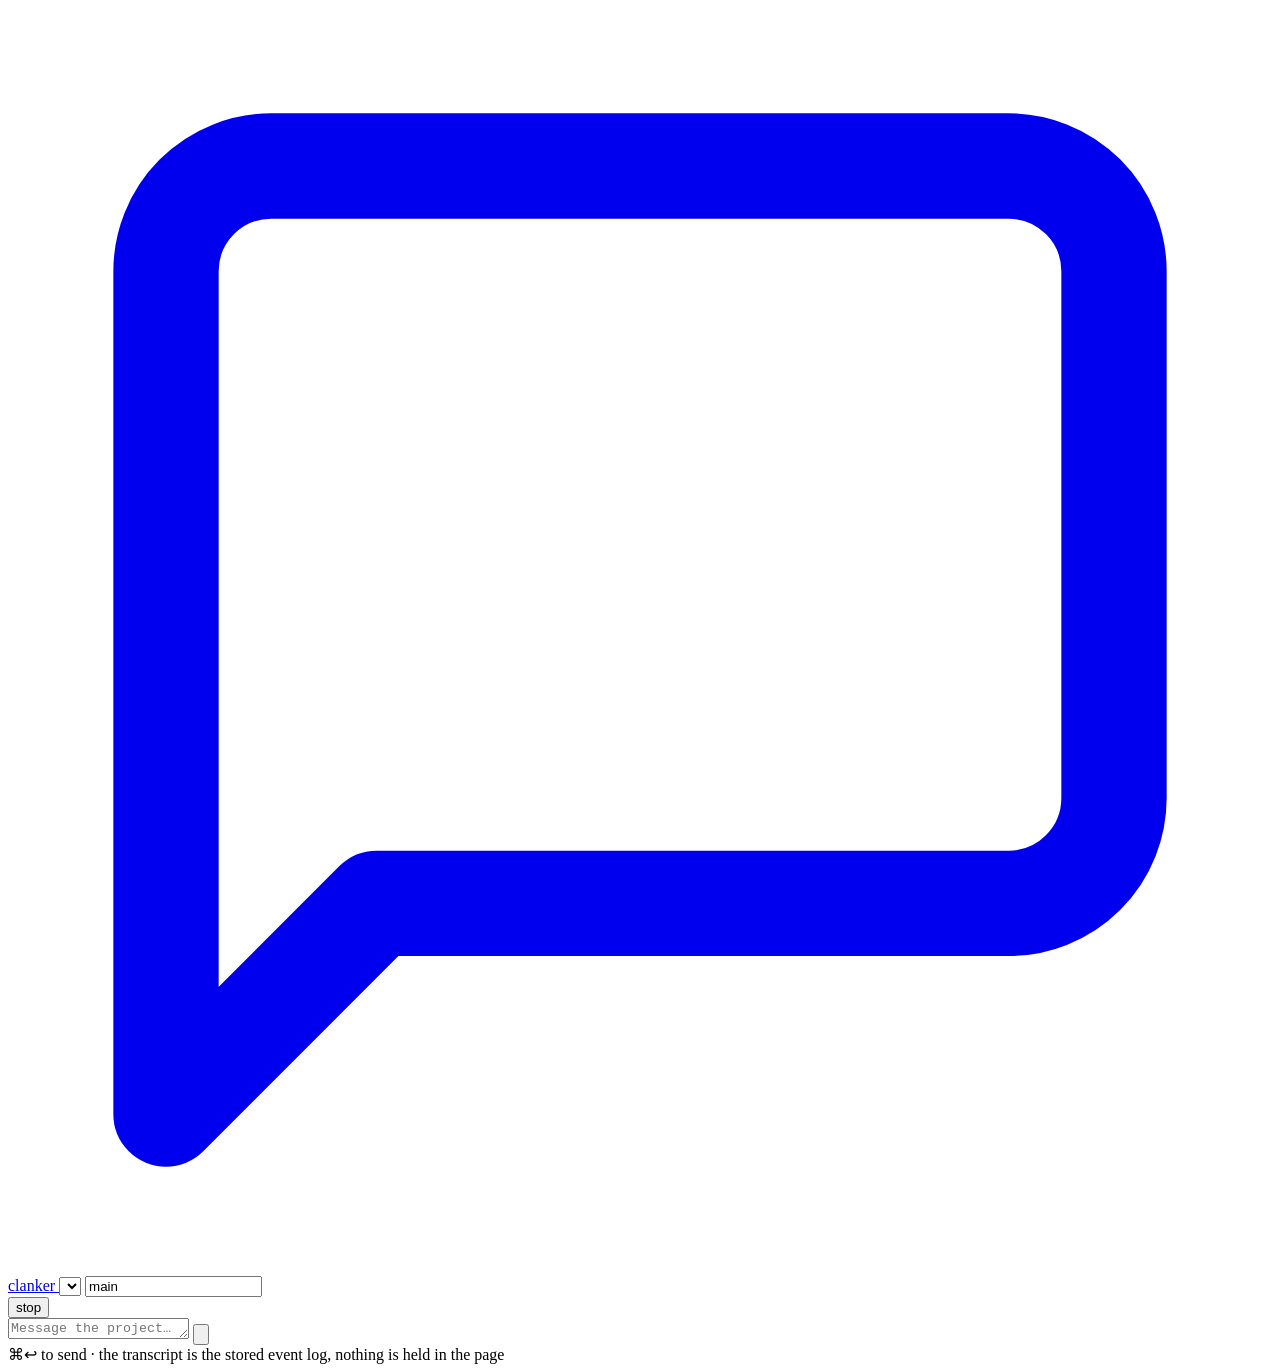
==== code/nex/clanker/index.html @ 7e2b61b2 "clanker: the chat workspace, v1a (event-log core, project records, tools by link)" ====
<!doctype html>
<html>
<head>
  <meta charset="utf-8">
  <meta name="viewport" content="width=device-width, initial-scale=1">
  <title>clanker</title>
  <link rel="icon" type="image/svg+xml" href="/grubbery/clanker/icon.svg">
  <link rel="stylesheet" href="/grubbery/clanker/style.css">
</head>
<body>
  <div id="load-bar"></div>
  <div id="app">
    <div id="topbar">
      <a id="brand" href="/grubbery/clanker">
        <svg viewBox="0 0 24 24" fill="none" stroke="currentColor" stroke-width="2" stroke-linecap="round" stroke-linejoin="round"><path d="M21 15a2 2 0 0 1-2 2H7l-4 4V5a2 2 0 0 1 2-2h14a2 2 0 0 1 2 2z"/></svg>
        clanker
      </a>
      <select id="project" class="sel" title="project"></select>
      <input id="chat" type="text" value="main" spellcheck="false" autocomplete="off" title="chat">
      <span id="model"></span>
      <div id="tb-actions">
        <span id="status"></span>
        <button id="stop" class="hdr-btn danger" title="interrupt the running turn">stop</button>
      </div>
    </div>
    <div id="log"><div id="thread"></div></div>
    <form id="compose">
      <div id="compose-inner">
        <textarea id="message" rows="1" placeholder="Message the project…" spellcheck="false"></textarea>
        <button type="submit" id="send" title="send (⌘↩)">
          <svg viewBox="0 0 24 24" fill="none" stroke="currentColor" stroke-width="2.2" stroke-linecap="round" stroke-linejoin="round"><line x1="22" y1="2" x2="11" y2="13"/><polygon points="22 2 15 22 11 13 2 9 22 2"/></svg>
        </button>
      </div>
      <div id="hint">⌘↩ to send · the transcript is the stored event log, nothing is held in the page</div>
    </form>
  </div>
  <script src="/grubbery/clanker/app.js"></script>
</body>
</html>
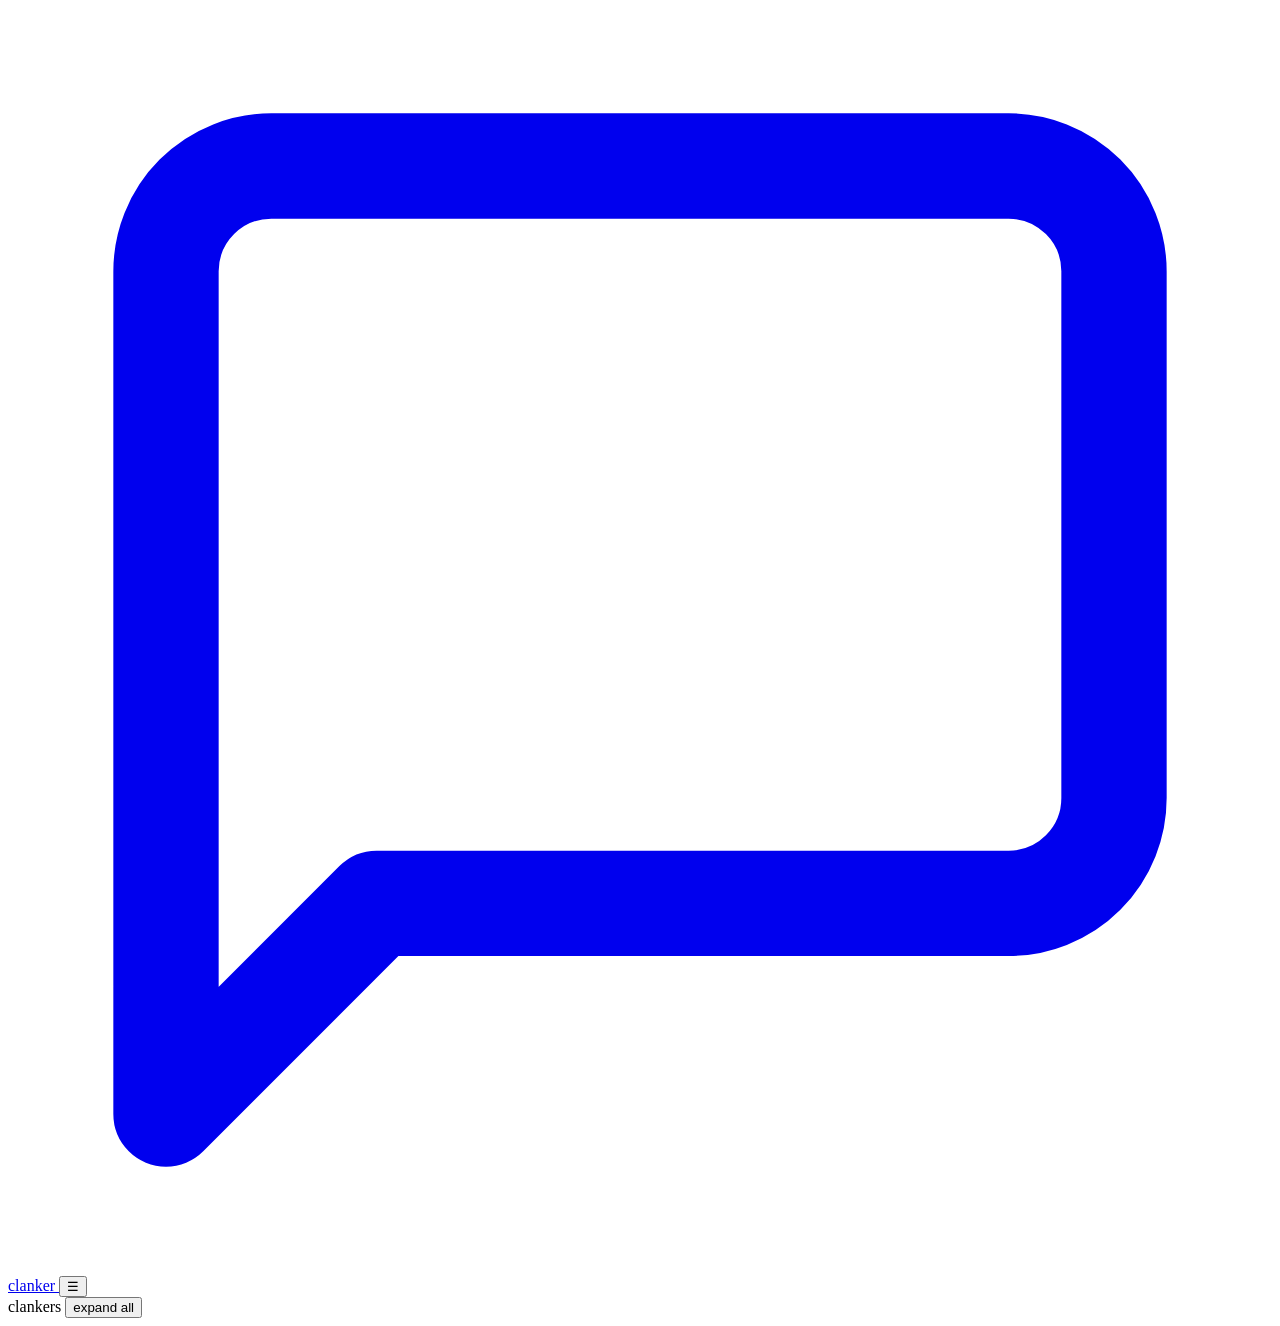
==== commit d47681c6: "clanker: a collection of clankers as a directory tree, rendered the explorer way (tree + tabs, folde" ====
--- a/code/nex/clanker/index.html
+++ b/code/nex/clanker/index.html
@@ -15,25 +15,32 @@
         <svg viewBox="0 0 24 24" fill="none" stroke="currentColor" stroke-width="2" stroke-linecap="round" stroke-linejoin="round"><path d="M21 15a2 2 0 0 1-2 2H7l-4 4V5a2 2 0 0 1 2-2h14a2 2 0 0 1 2 2z"/></svg>
         clanker
       </a>
-      <select id="project" class="sel" title="project"></select>
-      <input id="chat" type="text" value="main" spellcheck="false" autocomplete="off" title="chat">
-      <span id="model"></span>
+      <button id="sb-toggle" class="icon-btn" title="toggle sidebar">☰</button>
       <div id="tb-actions">
         <span id="status"></span>
-        <button id="stop" class="hdr-btn danger" title="interrupt the running turn">stop</button>
       </div>
     </div>
-    <div id="log"><div id="thread"></div></div>
-    <form id="compose">
-      <div id="compose-inner">
-        <textarea id="message" rows="1" placeholder="Message the project…" spellcheck="false"></textarea>
-        <button type="submit" id="send" title="send (⌘↩)">
-          <svg viewBox="0 0 24 24" fill="none" stroke="currentColor" stroke-width="2.2" stroke-linecap="round" stroke-linejoin="round"><line x1="22" y1="2" x2="11" y2="13"/><polygon points="22 2 15 22 11 13 2 9 22 2"/></svg>
-        </button>
+    <split-view id="body" orientation="horizontal" primary="start" size="250" min="170" max="480" persist="clanker-sidebar">
+      <div id="sidebar" slot="start">
+        <div class="sb-head">clankers <span class="ft-all"><button id="tree-toggle" type="button">expand all</button></span></div>
+        <tree-view id="tree"></tree-view>
       </div>
-      <div id="hint">⌘↩ to send · the transcript is the stored event log, nothing is held in the page</div>
-    </form>
+      <div id="workspace" slot="end">
+        <tab-group id="tabs" closable>
+          <!-- tab 0, fixed: the collection view — the root, a category, or a
+               clanker's own page, whichever the tree last selected -->
+          <div id="home" tab-label="/" tab-title="/" tab-fixed tab-icon="folder"></div>
+        </tab-group>
+      </div>
+    </split-view>
   </div>
+  <!-- right-click menu; items are built per click by app.js -->
+  <drop-menu id="ctx" style="position:fixed; display:none; z-index:50;">
+    <button slot="trigger" style="display:none"></button>
+  </drop-menu>
+  <!-- classic, not module: the bundle is plain concatenated component source
+       and app.js's boot calls the elements' methods synchronously -->
+  <script src="/grubbery/clanker/ui/components.js"></script>
   <script src="/grubbery/clanker/app.js"></script>
 </body>
 </html>
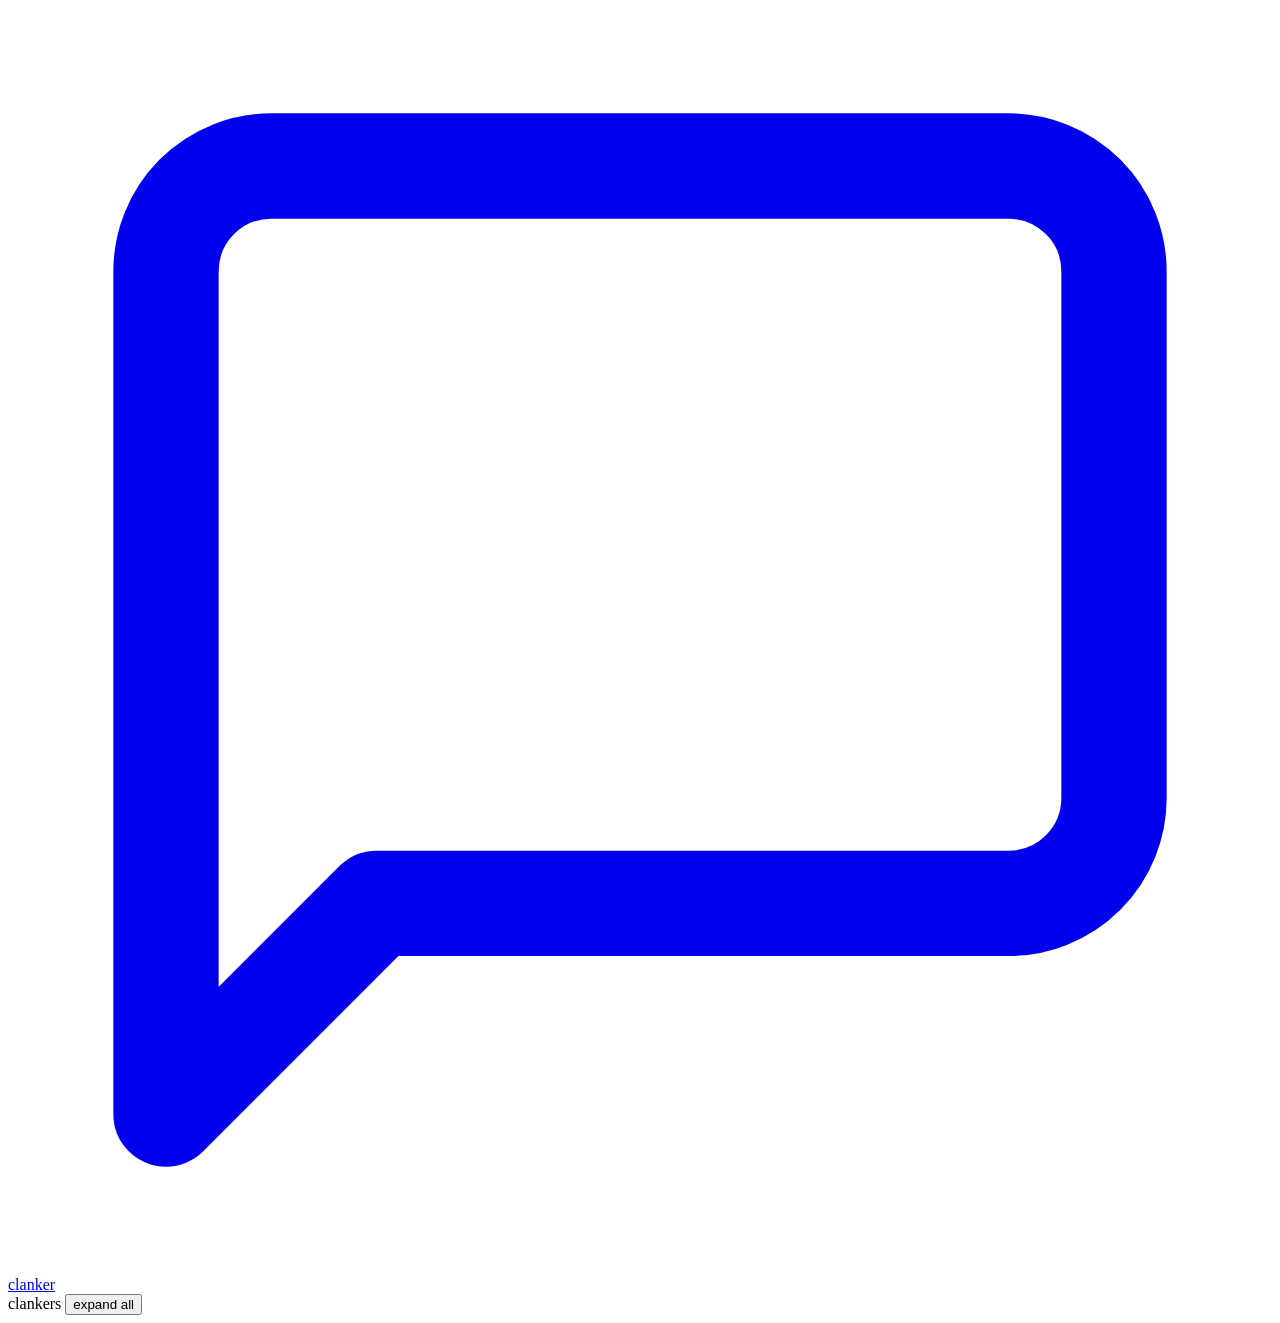
==== commit c0ed5571: "clanker: each clanker is a nexus with its own tools, memories, skills and nested chats; tool runs ke" ====
--- a/code/nex/clanker/index.html
+++ b/code/nex/clanker/index.html
@@ -15,12 +15,11 @@
         <svg viewBox="0 0 24 24" fill="none" stroke="currentColor" stroke-width="2" stroke-linecap="round" stroke-linejoin="round"><path d="M21 15a2 2 0 0 1-2 2H7l-4 4V5a2 2 0 0 1 2-2h14a2 2 0 0 1 2 2z"/></svg>
         clanker
       </a>
-      <button id="sb-toggle" class="icon-btn" title="toggle sidebar">☰</button>
       <div id="tb-actions">
         <span id="status"></span>
       </div>
     </div>
-    <split-view id="body" orientation="horizontal" primary="start" size="250" min="170" max="480" persist="clanker-sidebar">
+    <split-view id="body" orientation="horizontal" primary="start" size="260" min="170" max="520" persist="clanker-sidebar">
       <div id="sidebar" slot="start">
         <div class="sb-head">clankers <span class="ft-all"><button id="tree-toggle" type="button">expand all</button></span></div>
         <tree-view id="tree"></tree-view>
@@ -38,9 +37,11 @@
   <drop-menu id="ctx" style="position:fixed; display:none; z-index:50;">
     <button slot="trigger" style="display:none"></button>
   </drop-menu>
-  <!-- classic, not module: the bundle is plain concatenated component source
-       and app.js's boot calls the elements' methods synchronously -->
+  <!-- classic scripts, in order: the welded kit, the file preview + view
+       surfaces (file tabs mount FileView), then the app -->
   <script src="/grubbery/clanker/ui/components.js"></script>
+  <script src="/grubbery/clanker/ui/file-preview.js"></script>
+  <script src="/grubbery/clanker/ui/file-view.js"></script>
   <script src="/grubbery/clanker/app.js"></script>
 </body>
 </html>
